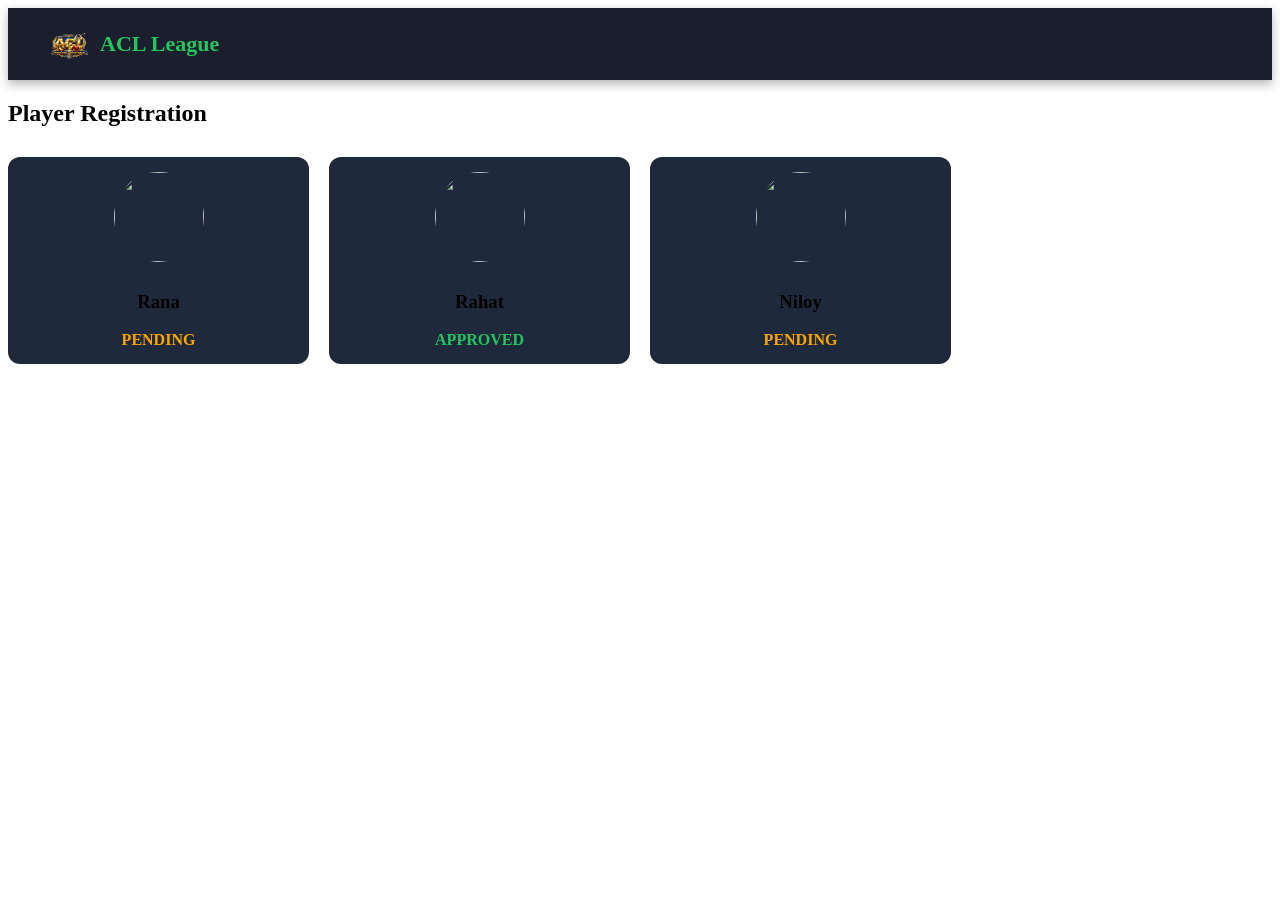
==== reg.html @ b5ea15f7 "Updated ACL website" ====
<!DOCTYPE html>
<html lang="en">

<style>
    .reg-container{
    display:grid;
    grid-template-columns:repeat(4,1fr);
    gap:20px;
    margin-top:30px;
}

.reg-card{
    background:#1e293b;
    padding:15px;
    border-radius:12px;
    text-align:center;
    transition:0.3s;
}

.reg-card:hover{
    transform:translateY(-5px);
    background:#334155;
}

.reg-card img{
    width:90px;
    height:90px;
    border-radius:50%;
    object-fit:cover;
    margin-bottom:10px;
}

.status{
    margin-top:10px;
    font-weight:600;
}

.pending{
    color:orange;
}

.approved{
    color:#22c55e;
}
/* NAVBAR */
/* NAVBAR */
nav{
    display:flex;
    justify-content:space-between;
    align-items:center;
    padding:15px 40px;
    background:rgba(2,6,23,0.9);
    backdrop-filter:blur(10px);
    position:sticky;
    top:0;
    z-index:1000;
    box-shadow:0 4px 10px rgba(0,0,0,0.3);
}

/* LOGO */
.logo{
    display:flex;
    align-items:center;
    gap:10px; /* spacing */
}
.logo{
    text-decoration:none;
}

.logo img{
    width:42px;
    height:42px;
    object-fit:contain;
    display:block;
}

.logo h2{
    color:#22c55e;
    font-size:22px;
    font-weight:600;
    line-height:1; /* 🔥 important */
    margin:0;
    display:flex;
    align-items:center;
}

/* NAV LINKS */
nav ul{
    display:flex;
    list-style:none;
}

nav ul li{
    margin-left:25px;
}

nav ul li a{
    color:white;
    text-decoration:none;
    font-size:15px;
    position:relative;
    transition:0.3s;
}

/* hover underline effect */
nav ul li a::after{
    content:"";
    position:absolute;
    width:0%;
    height:2px;
    bottom:-5px;
    left:0;
    background:#22c55e;
    transition:0.3s;
}

nav ul li a:hover::after{
    width:100%;
}

nav ul li a:hover{
    color:#22c55e;
}
</style>
<head>
    <meta charset="UTF-8">
    <meta name="viewport" content="width=device-width, initial-scale=1.0">
    <title>Registration History</title>
</head>
<body>
        <!-- NAVBAR -->
<nav>
    <a href="index.html" class="logo">
    <img src="./Assets/acl logo/remove-photos-background-removed.png" alt="ACL Logo">
    <h2>ACL League</h2>
</a>

    <div class="menu-toggle" id="menu-toggle">
        <span></span>
        <span></span>
        <span></span>
    </div>

    <!-- <ul id="nav-links">
       <li><a href="registration.html">Register</a></li> 
    <li><a href="#history">History</a></li>
    <li><a href="#teams">Teams</a></li>
    <li><a href="#players">Players</a></li> 
    <li><a href="#season">Seasons</a></li>
    <li><a href="#gallery">Gallery</a></li>
    <li><a href="#org">Organizers</a></li>
</ul> -->
</nav>
  <section id="registration">
    <h2>Player Registration</h2>

    <div class="reg-container" id="regContainer">
        <!-- JS or backend data will load here -->
    </div>
</section>
<script>
    const registrations = [
    {
        name: "Rana",
        photo: "./Assets/players/rana.jpg",
        status: "pending"
    },
    {
        name: "Rahat",
        photo: "./Assets/players/rahat.jpg",
        status: "approved"
    },
    {
        name: "Niloy",
        photo: "./Assets/players/niloy.jpg",
        status: "pending"
    }
];

const container = document.getElementById("regContainer");

registrations.forEach(p => {
    const div = document.createElement("div");
    div.classList.add("reg-card");

    div.innerHTML = `
        <img src="${p.photo}">
        <h3>${p.name}</h3>
        <div class="status ${p.status}">
            ${p.status.toUpperCase()}
        </div>
    `;

    container.appendChild(div);
});
</script>
</body>
</html>
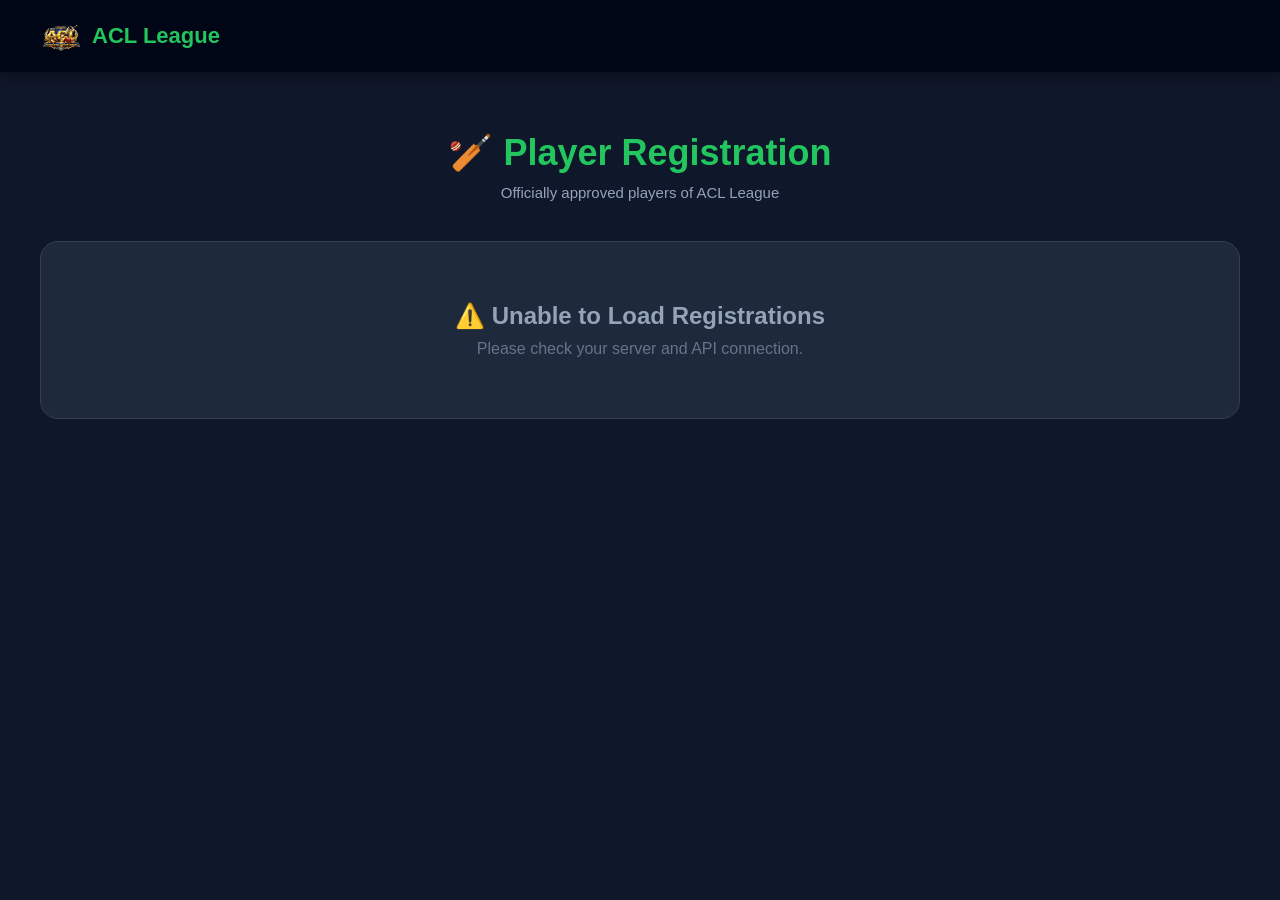
==== commit 7de21ad4: "Updated ACL website" ====
--- a/reg.html
+++ b/reg.html
@@ -1,198 +1,786 @@
 <!DOCTYPE html>
 <html lang="en">
 
-<style>
-    .reg-container{
-    display:grid;
-    grid-template-columns:repeat(4,1fr);
-    gap:20px;
-    margin-top:30px;
+<head>
+
+    <meta charset="UTF-8">
+
+    <meta name="viewport" content="width=device-width, initial-scale=1.0">
+
+    <title>ACL - Player Registration</title>
+
+
+    <style>
+
+        /* =========================================================
+           RESET
+        ========================================================= */
+
+        * {
+            margin: 0;
+            padding: 0;
+            box-sizing: border-box;
+        }
+
+
+        /* =========================================================
+           BODY
+        ========================================================= */
+
+        body {
+            font-family: Arial, sans-serif;
+
+            background: #0f172a;
+
+            color: white;
+
+            min-height: 100vh;
+        }
+
+
+        /* =========================================================
+           NAVBAR
+        ========================================================= */
+
+        nav {
+
+            display: flex;
+
+            justify-content: space-between;
+
+            align-items: center;
+
+            padding: 15px 40px;
+
+            background: rgba(2, 6, 23, 0.95);
+
+            backdrop-filter: blur(10px);
+
+            position: sticky;
+
+            top: 0;
+
+            z-index: 1000;
+
+            box-shadow:
+                0 4px 15px rgba(0, 0, 0, 0.4);
+        }
+
+
+        /* LOGO */
+
+        .logo {
+
+            display: flex;
+
+            align-items: center;
+
+            gap: 10px;
+
+            text-decoration: none;
+        }
+
+
+        .logo img {
+
+            width: 42px;
+
+            height: 42px;
+
+            object-fit: contain;
+        }
+
+
+        .logo h2 {
+
+            color: #22c55e;
+
+            font-size: 22px;
+
+            font-weight: 600;
+        }
+
+
+        /* =========================================================
+           REGISTRATION SECTION
+        ========================================================= */
+
+        #registration {
+
+            padding: 60px 40px;
+
+            max-width: 1400px;
+
+            margin: auto;
+        }
+
+
+        /* TITLE */
+
+        .section-title {
+
+            text-align: center;
+
+            margin-bottom: 40px;
+        }
+
+
+        .section-title h1 {
+
+            font-size: 36px;
+
+            color: #22c55e;
+
+            margin-bottom: 10px;
+        }
+
+
+        .section-title p {
+
+            color: #94a3b8;
+
+            font-size: 15px;
+        }
+
+
+        /* =========================================================
+           PLAYER GRID
+        ========================================================= */
+
+        .reg-container {
+
+            display: grid;
+
+            grid-template-columns:
+                repeat(auto-fit, minmax(260px, 1fr));
+
+            gap: 25px;
+        }
+
+
+        /* =========================================================
+           PLAYER CARD
+        ========================================================= */
+
+        .reg-card {
+
+            background: #1e293b;
+
+            border: 1px solid #334155;
+
+            border-radius: 18px;
+
+            padding: 25px;
+
+            text-align: center;
+
+            transition: 0.3s;
+
+            box-shadow:
+                0 10px 30px rgba(0, 0, 0, 0.2);
+        }
+
+
+        .reg-card:hover {
+
+            transform: translateY(-7px);
+
+            border-color: #22c55e;
+
+            box-shadow:
+                0 15px 35px rgba(34, 197, 94, 0.15);
+        }
+
+
+        /* =========================================================
+           PLAYER IMAGE
+        ========================================================= */
+
+        .reg-card img {
+
+            width: 110px;
+
+            height: 110px;
+
+            border-radius: 50%;
+
+            object-fit: cover;
+
+            border: 3px solid #22c55e;
+
+            margin-bottom: 15px;
+        }
+
+
+        /* NO IMAGE */
+
+        .no-image {
+
+            width: 110px;
+
+            height: 110px;
+
+            border-radius: 50%;
+
+            background: #0f172a;
+
+            border: 3px solid #334155;
+
+            display: flex;
+
+            align-items: center;
+
+            justify-content: center;
+
+            margin: 0 auto 15px;
+
+            font-size: 40px;
+        }
+
+
+        /* =========================================================
+           PLAYER NAME
+        ========================================================= */
+
+        .reg-card h3 {
+
+            font-size: 20px;
+
+            margin-bottom: 12px;
+
+            color: white;
+
+            text-transform: capitalize;
+        }
+
+
+        /* =========================================================
+           PLAYER INFO
+        ========================================================= */
+
+        .player-info {
+
+            color: #cbd5e1;
+
+            font-size: 14px;
+
+            line-height: 1.9;
+
+            margin-bottom: 15px;
+        }
+
+
+        /* =========================================================
+           STATUS
+        ========================================================= */
+
+        .status {
+
+            display: inline-block;
+
+            padding: 7px 18px;
+
+            border-radius: 30px;
+
+            font-size: 12px;
+
+            font-weight: bold;
+
+            letter-spacing: 1px;
+        }
+        .pending{
+    background:#78350f;
+    color:#fbbf24;
+    border:1px solid #f59e0b;
 }
 
-.reg-card{
-    background:#1e293b;
-    padding:15px;
-    border-radius:12px;
-    text-align:center;
-    transition:0.3s;
+
+        .approved {
+
+            background: #14532d;
+
+            color: #4ade80;
+
+            border: 1px solid #22c55e;
+        }
+        .rejected{
+    background:#7f1d1d;
+    color:#f87171;
+    border:1px solid #ef4444;
 }
 
-.reg-card:hover{
-    transform:translateY(-5px);
-    background:#334155;
-}
-
-.reg-card img{
-    width:90px;
-    height:90px;
-    border-radius:50%;
-    object-fit:cover;
-    margin-bottom:10px;
-}
-
-.status{
-    margin-top:10px;
-    font-weight:600;
-}
-
-.pending{
-    color:orange;
-}
-
-.approved{
-    color:#22c55e;
-}
-/* NAVBAR */
-/* NAVBAR */
-nav{
-    display:flex;
-    justify-content:space-between;
-    align-items:center;
-    padding:15px 40px;
-    background:rgba(2,6,23,0.9);
-    backdrop-filter:blur(10px);
-    position:sticky;
-    top:0;
-    z-index:1000;
-    box-shadow:0 4px 10px rgba(0,0,0,0.3);
-}
-
-/* LOGO */
-.logo{
-    display:flex;
-    align-items:center;
-    gap:10px; /* spacing */
-}
-.logo{
-    text-decoration:none;
-}
-
-.logo img{
-    width:42px;
-    height:42px;
-    object-fit:contain;
-    display:block;
-}
-
-.logo h2{
-    color:#22c55e;
-    font-size:22px;
-    font-weight:600;
-    line-height:1; /* 🔥 important */
-    margin:0;
-    display:flex;
-    align-items:center;
-}
-
-/* NAV LINKS */
-nav ul{
-    display:flex;
-    list-style:none;
-}
-
-nav ul li{
-    margin-left:25px;
-}
-
-nav ul li a{
-    color:white;
-    text-decoration:none;
-    font-size:15px;
-    position:relative;
-    transition:0.3s;
-}
-
-/* hover underline effect */
-nav ul li a::after{
-    content:"";
-    position:absolute;
-    width:0%;
-    height:2px;
-    bottom:-5px;
-    left:0;
-    background:#22c55e;
-    transition:0.3s;
-}
-
-nav ul li a:hover::after{
-    width:100%;
-}
-
-nav ul li a:hover{
-    color:#22c55e;
-}
-</style>
-<head>
-    <meta charset="UTF-8">
-    <meta name="viewport" content="width=device-width, initial-scale=1.0">
-    <title>Registration History</title>
+
+
+        /* =========================================================
+           EMPTY MESSAGE
+        ========================================================= */
+
+        .empty {
+
+            text-align: center;
+
+            padding: 60px 20px;
+
+            background: #1e293b;
+
+            border-radius: 18px;
+
+            border: 1px solid #334155;
+
+            grid-column: 1 / -1;
+        }
+
+
+        .empty h2 {
+
+            color: #94a3b8;
+
+            margin-bottom: 10px;
+        }
+
+
+        .empty p {
+
+            color: #64748b;
+        }
+
+
+        /* =========================================================
+           LOADING
+        ========================================================= */
+
+        .loading {
+
+            text-align: center;
+
+            color: #22c55e;
+
+            font-size: 18px;
+
+            padding: 50px;
+
+            grid-column: 1 / -1;
+        }
+
+
+        /* =========================================================
+           ERROR
+        ========================================================= */
+
+        .error-box {
+
+            text-align: center;
+
+            padding: 60px 20px;
+
+            background: #1e293b;
+
+            border-radius: 18px;
+
+            border: 1px solid #7f1d1d;
+
+            grid-column: 1 / -1;
+        }
+
+
+        .error-box h2 {
+
+            color: #f87171;
+
+            margin-bottom: 10px;
+        }
+
+
+        .error-box p {
+
+            color: #94a3b8;
+
+            line-height: 1.7;
+        }
+
+
+        /* =========================================================
+           MOBILE
+        ========================================================= */
+
+        @media (max-width: 600px) {
+
+            nav {
+
+                padding: 15px 20px;
+            }
+
+
+            .logo h2 {
+
+                font-size: 19px;
+            }
+
+
+            #registration {
+
+                padding: 40px 20px;
+            }
+
+
+            .section-title h1 {
+
+                font-size: 28px;
+            }
+
+
+            .section-title p {
+
+                font-size: 14px;
+            }
+
+
+            .reg-container {
+
+                grid-template-columns: 1fr;
+            }
+
+        }
+
+    </style>
+
 </head>
+
+
 <body>
-        <!-- NAVBAR -->
-<nav>
-    <a href="index.html" class="logo">
-    <img src="./Assets/acl logo/remove-photos-background-removed.png" alt="ACL Logo">
-    <h2>ACL League</h2>
-</a>
-
-    <div class="menu-toggle" id="menu-toggle">
-        <span></span>
-        <span></span>
-        <span></span>
-    </div>
-
-    <!-- <ul id="nav-links">
-       <li><a href="registration.html">Register</a></li> 
-    <li><a href="#history">History</a></li>
-    <li><a href="#teams">Teams</a></li>
-    <li><a href="#players">Players</a></li> 
-    <li><a href="#season">Seasons</a></li>
-    <li><a href="#gallery">Gallery</a></li>
-    <li><a href="#org">Organizers</a></li>
-</ul> -->
-</nav>
-  <section id="registration">
-    <h2>Player Registration</h2>
-
-    <div class="reg-container" id="regContainer">
-        <!-- JS or backend data will load here -->
-    </div>
-</section>
-<script>
-    const registrations = [
-    {
-        name: "Rana",
-        photo: "./Assets/players/rana.jpg",
-        status: "pending"
-    },
-    {
-        name: "Rahat",
-        photo: "./Assets/players/rahat.jpg",
-        status: "approved"
-    },
-    {
-        name: "Niloy",
-        photo: "./Assets/players/niloy.jpg",
-        status: "pending"
+
+
+    <!-- =========================================================
+         NAVBAR
+    ========================================================= -->
+
+    <nav>
+
+        <a href="index.html" class="logo">
+
+            <img
+                src="./Assets/acl logo/remove-photos-background-removed.png"
+                alt="ACL Logo"
+            >
+
+            <h2>ACL League</h2>
+
+        </a>
+
+    </nav>
+
+
+
+    <!-- =========================================================
+         PLAYER REGISTRATION SECTION
+    ========================================================= -->
+
+    <section id="registration">
+
+
+        <div class="section-title">
+
+            <h1>
+                🏏 Player Registration
+            </h1>
+
+            <p>
+                Officially approved players of ACL League
+            </p>
+
+        </div>
+
+
+
+        <!-- PLAYER CONTAINER -->
+
+        <div
+            class="reg-container"
+            id="regContainer"
+        >
+
+            <div class="loading">
+
+                Loading players...
+
+            </div>
+
+        </div>
+
+
+    </section>
+
+
+
+    <!-- =========================================================
+         JAVASCRIPT
+    ========================================================= -->
+
+    <script>
+
+const container =
+    document.getElementById("regContainer");
+
+
+fetch(
+    "http://localhost/acl_admin/api/registrations-api.php"
+)
+
+.then(response => {
+
+    if(!response.ok){
+
+        throw new Error(
+            "Server response error"
+        );
+
     }
-];
-
-const container = document.getElementById("regContainer");
-
-registrations.forEach(p => {
-    const div = document.createElement("div");
-    div.classList.add("reg-card");
-
-    div.innerHTML = `
-        <img src="${p.photo}">
-        <h3>${p.name}</h3>
-        <div class="status ${p.status}">
-            ${p.status.toUpperCase()}
+
+    return response.json();
+
+})
+
+
+.then(data => {
+
+    container.innerHTML = "";
+
+
+    if(
+        !data.success ||
+        !data.registrations ||
+        data.registrations.length === 0
+    ){
+
+        container.innerHTML = `
+
+            <div class="empty">
+
+                <h2>
+                    👤 No Registrations
+                </h2>
+
+                <p>
+                    No player registration found.
+                </p>
+
+            </div>
+
+        `;
+
+        return;
+
+    }
+
+
+    data.registrations.forEach(
+        player => {
+
+
+        const card =
+            document.createElement("div");
+
+
+        card.className =
+            "reg-card";
+
+
+        /* =========================
+           IMAGE
+        ========================= */
+
+        let imageHTML = "";
+
+
+        if(
+            player.image &&
+            player.image !== ""
+        ){
+
+            imageHTML = `
+
+                <img
+                    src="http://localhost/acl_admin/${player.image}"
+                    alt="${player.name}"
+                >
+
+            `;
+
+        }else{
+
+            imageHTML = `
+
+                <div class="no-image">
+
+                    👤
+
+                </div>
+
+            `;
+
+        }
+
+
+        /* =========================
+           PENDING
+        ========================= */
+
+        if(
+            player.status === "pending"
+        ){
+
+            card.innerHTML = `
+
+                ${imageHTML}
+
+                <h3>
+                    ${player.name}
+                </h3>
+
+
+                <div class="player-info">
+
+                    🏏 Jersey:
+                    ${player.jersey_number ?? "-"}
+
+                    <br>
+
+                    👕 Size:
+                    ${player.jersey_size ?? "-"}
+
+                </div>
+
+
+                <span
+                    class="status pending"
+                >
+
+                    ⏳ PENDING
+
+                </span>
+
+            `;
+
+        }
+
+
+        /* =========================
+           APPROVED
+        ========================= */
+
+        else if(
+            player.status === "approved"
+        ){
+
+            card.innerHTML = `
+
+                ${imageHTML}
+
+                <h3>
+                    ${player.name}
+                </h3>
+
+
+                <div class="player-info">
+
+                    🏏 Jersey:
+                    ${player.jersey_number ?? "-"}
+
+                    <br>
+
+                    👕 Size:
+                    ${player.jersey_size ?? "-"}
+
+                </div>
+
+
+                <span
+                    class="status approved"
+                >
+
+                    ✓ APPROVED
+
+                </span>
+
+            `;
+
+        }
+
+
+        /* =========================
+           REJECTED
+        ========================= */
+
+        else if(
+            player.status === "rejected"
+        ){
+
+            card.innerHTML = `
+
+                ${imageHTML}
+
+                <h3>
+                    ${player.name}
+                </h3>
+
+
+                <div class="player-info">
+
+                    🏏 Jersey:
+                    ${player.jersey_number ?? "-"}
+
+                </div>
+
+
+                <span
+                    class="status rejected"
+                >
+
+                    ✕ REJECTED
+
+                </span>
+
+            `;
+
+        }
+
+
+        container.appendChild(card);
+
+    });
+
+})
+
+
+.catch(error => {
+
+    console.error(
+        "Registration loading error:",
+        error
+    );
+
+
+    container.innerHTML = `
+
+        <div class="empty">
+
+            <h2>
+                ⚠️ Unable to Load Registrations
+            </h2>
+
+            <p>
+                Please check your server and API connection.
+            </p>
+
         </div>
+
     `;
 
-    container.appendChild(div);
 });
+
 </script>
+
+
 </body>
+
 </html>
